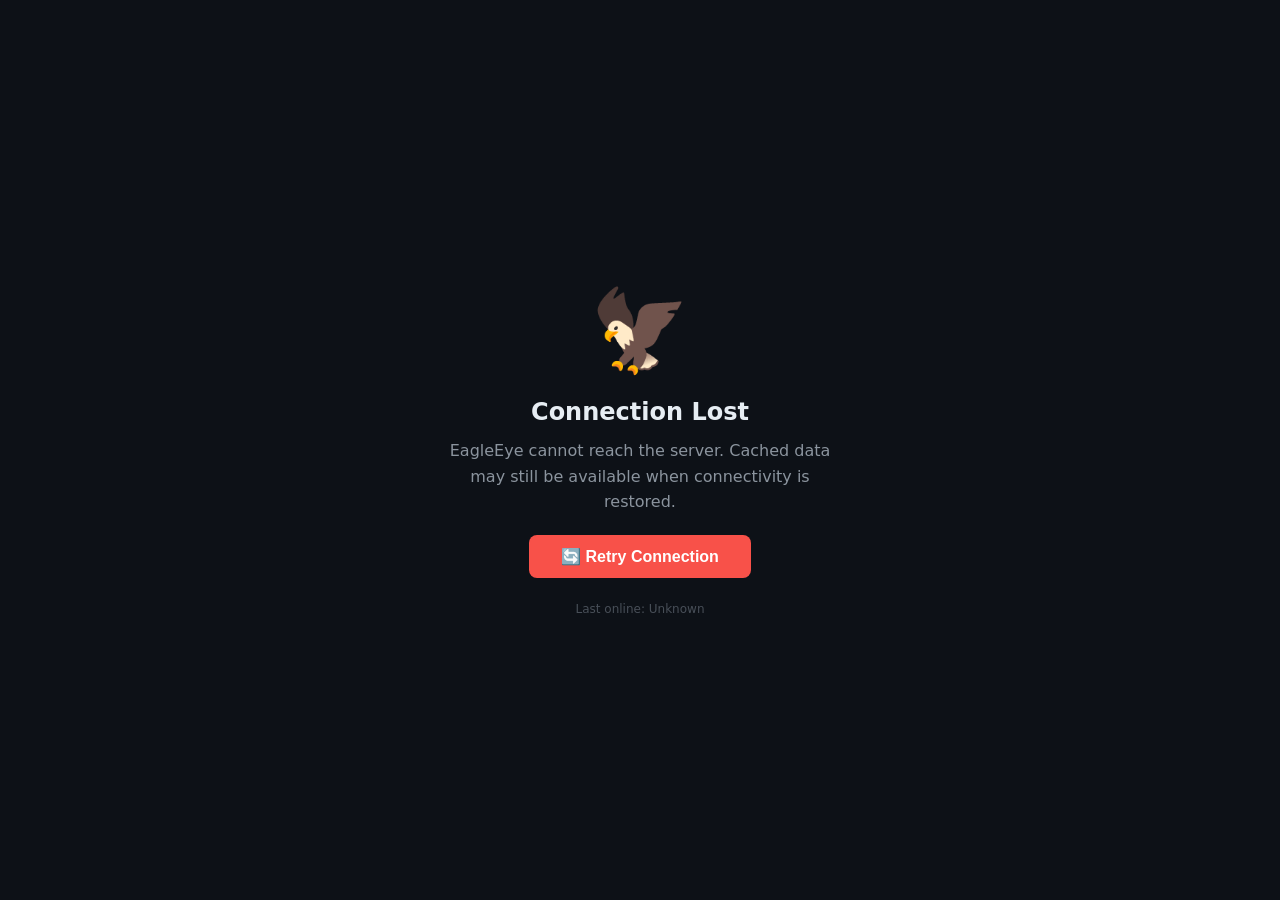
==== dashboard/offline.html @ 8fa27b89 "Another changes to the dashboard" ====
<!doctype html>
<html lang="en">
  <head>
    <meta charset="UTF-8" />
    <meta name="viewport" content="width=device-width, initial-scale=1.0" />
    <title>EagleEye — Offline</title>
    <style>
      * {
        margin: 0;
        padding: 0;
        box-sizing: border-box;
      }
      body {
        background: #0d1117;
        color: #e6edf3;
        font-family: 'Segoe UI', system-ui, sans-serif;
        display: flex;
        align-items: center;
        justify-content: center;
        min-height: 100vh;
        padding: 20px;
      }
      .container {
        text-align: center;
        max-width: 400px;
      }
      .eagle {
        font-size: 80px;
        margin-bottom: 20px;
      }
      h1 {
        font-size: 24px;
        margin-bottom: 12px;
      }
      p {
        color: #8b949e;
        line-height: 1.6;
        margin-bottom: 20px;
      }
      .retry-btn {
        background: #f85149;
        color: white;
        border: none;
        padding: 12px 32px;
        border-radius: 8px;
        font-size: 16px;
        font-weight: 600;
        cursor: pointer;
      }
      .retry-btn:active {
        transform: scale(0.95);
      }
      .status {
        margin-top: 24px;
        font-size: 12px;
        color: #484f58;
      }
    </style>
  </head>
  <body>
    <div class="container">
      <div class="eagle">🦅</div>
      <h1>Connection Lost</h1>
      <p>
        EagleEye cannot reach the server. Cached data may still be available
        when connectivity is restored.
      </p>
      <button class="retry-btn" onclick="location.reload()">
        🔄 Retry Connection
      </button>
      <div class="status">
        Last online: <span id="last-online">Unknown</span>
      </div>
    </div>
    <script>
      const lastOnline = localStorage.getItem('eagleeye_last_online');
      if (lastOnline) {
        document.getElementById('last-online').textContent = new Date(
          lastOnline,
        ).toLocaleString();
      }
    </script>
  </body>
</html>
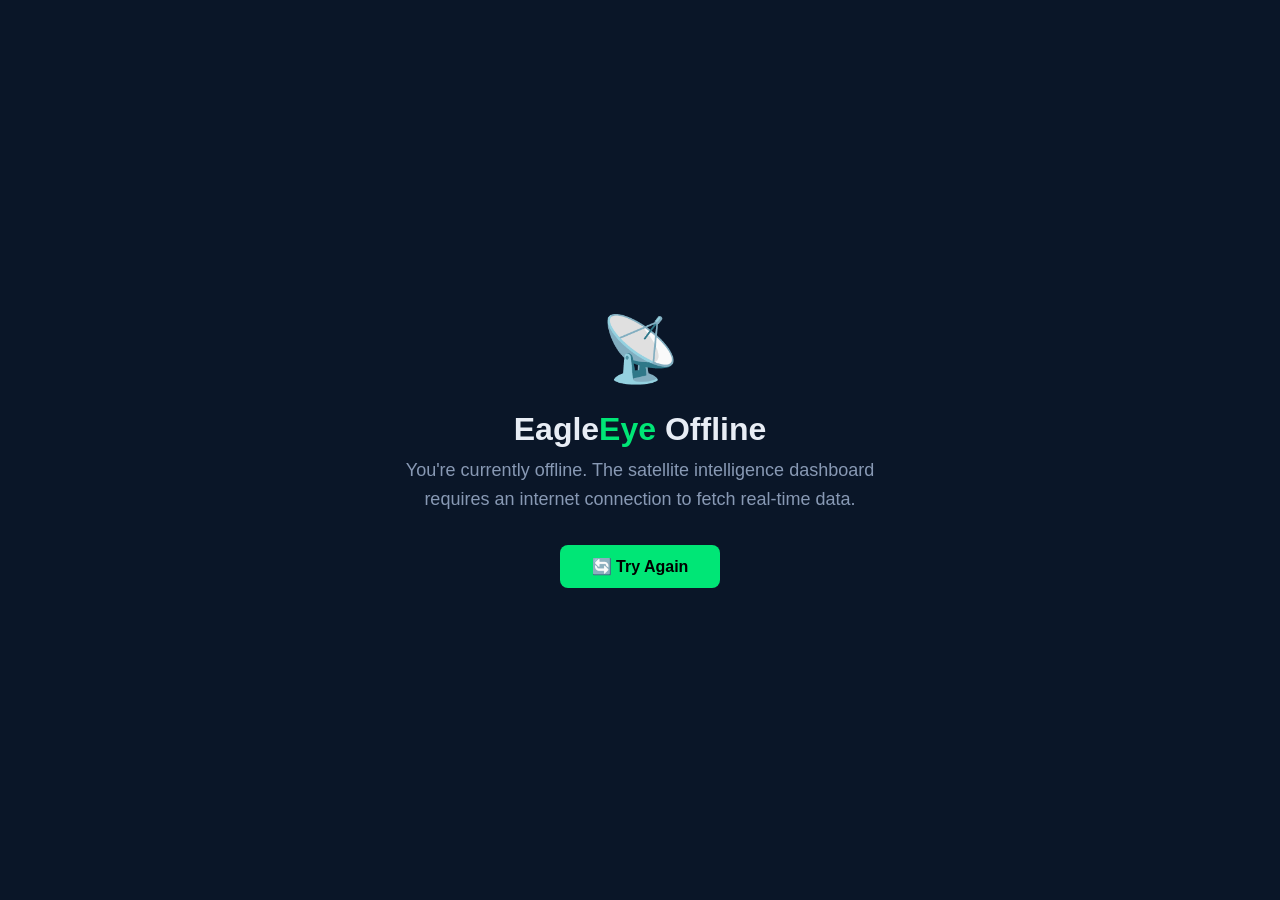
==== commit 08615b8b: "Made it responsive on mobile phones" ====
--- a/dashboard/offline.html
+++ b/dashboard/offline.html
@@ -1,84 +1,69 @@
-<!doctype html>
+<!DOCTYPE html>
 <html lang="en">
-  <head>
+<head>
     <meta charset="UTF-8" />
     <meta name="viewport" content="width=device-width, initial-scale=1.0" />
-    <title>EagleEye — Offline</title>
+    <title>Offline — EagleEye Nigeria</title>
     <style>
-      * {
-        margin: 0;
-        padding: 0;
-        box-sizing: border-box;
-      }
-      body {
-        background: #0d1117;
-        color: #e6edf3;
-        font-family: 'Segoe UI', system-ui, sans-serif;
-        display: flex;
-        align-items: center;
-        justify-content: center;
-        min-height: 100vh;
-        padding: 20px;
-      }
-      .container {
-        text-align: center;
-        max-width: 400px;
-      }
-      .eagle {
-        font-size: 80px;
-        margin-bottom: 20px;
-      }
-      h1 {
-        font-size: 24px;
-        margin-bottom: 12px;
-      }
-      p {
-        color: #8b949e;
-        line-height: 1.6;
-        margin-bottom: 20px;
-      }
-      .retry-btn {
-        background: #f85149;
-        color: white;
-        border: none;
-        padding: 12px 32px;
-        border-radius: 8px;
-        font-size: 16px;
-        font-weight: 600;
-        cursor: pointer;
-      }
-      .retry-btn:active {
-        transform: scale(0.95);
-      }
-      .status {
-        margin-top: 24px;
-        font-size: 12px;
-        color: #484f58;
-      }
+        * { margin: 0; padding: 0; box-sizing: border-box; }
+        body {
+            font-family: 'Inter', -apple-system, sans-serif;
+            background: #0a1628;
+            color: #e8edf5;
+            display: flex;
+            align-items: center;
+            justify-content: center;
+            min-height: 100vh;
+            text-align: center;
+            padding: 2rem;
+        }
+        .offline-card {
+            max-width: 480px;
+        }
+        .offline-icon {
+            font-size: 4rem;
+            margin-bottom: 1.5rem;
+        }
+        h1 {
+            font-size: 2rem;
+            font-weight: 800;
+            margin-bottom: 0.5rem;
+        }
+        h1 span { color: #00e676; }
+        p {
+            color: #8899b4;
+            font-size: 1.125rem;
+            margin-bottom: 2rem;
+            line-height: 1.6;
+        }
+        .btn {
+            display: inline-flex;
+            align-items: center;
+            gap: 0.5rem;
+            padding: 0.75rem 2rem;
+            background: #00e676;
+            color: #000;
+            border: none;
+            border-radius: 8px;
+            font-size: 1rem;
+            font-weight: 600;
+            cursor: pointer;
+            font-family: inherit;
+        }
+        .btn:hover { background: #00c864; }
     </style>
-  </head>
-  <body>
-    <div class="container">
-      <div class="eagle">🦅</div>
-      <h1>Connection Lost</h1>
-      <p>
-        EagleEye cannot reach the server. Cached data may still be available
-        when connectivity is restored.
-      </p>
-      <button class="retry-btn" onclick="location.reload()">
-        🔄 Retry Connection
-      </button>
-      <div class="status">
-        Last online: <span id="last-online">Unknown</span>
-      </div>
+</head>
+<body>
+    <div class="offline-card">
+        <div class="offline-icon">📡</div>
+        <h1>Eagle<span>Eye</span> Offline</h1>
+        <p>
+            You're currently offline. The satellite intelligence dashboard
+            requires an internet connection to fetch real-time data.
+        </p>
+        <button class="btn" onclick="window.location.reload()">
+            🔄 Try Again
+        </button>
     </div>
-    <script>
-      const lastOnline = localStorage.getItem('eagleeye_last_online');
-      if (lastOnline) {
-        document.getElementById('last-online').textContent = new Date(
-          lastOnline,
-        ).toLocaleString();
-      }
-    </script>
-  </body>
-</html>
+</body>
+</html>
